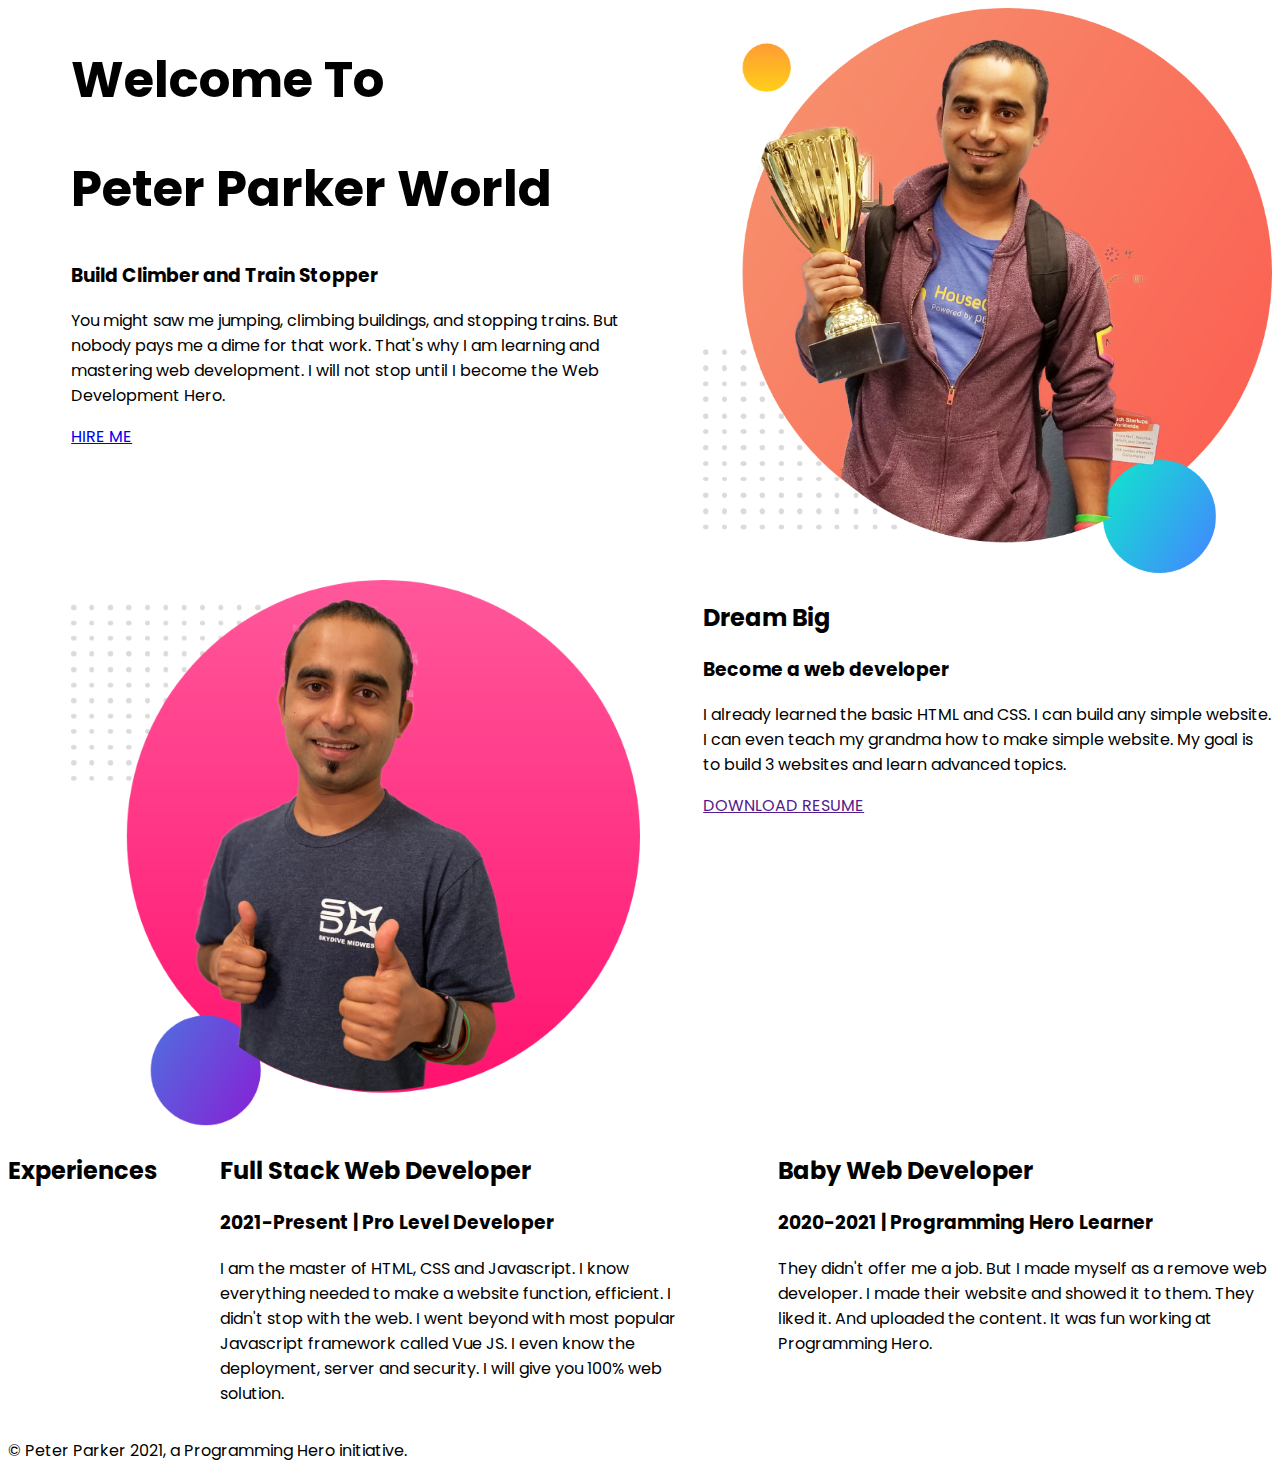
==== index.html @ ad8d2e37 "My git commit" ====
<!DOCTYPE html>
<html lang="en">
<head>
    <meta charset="UTF-8">
    <meta name="viewport" content="width=device-width, initial-scale=1.0">
    <meta http-equiv="X-UA-Compatible" content="ie=edge">
    <title>Peter Parker Website</title>
    <link href="https://fonts.googleapis.com/css?family=Poppins&display=swap" rel="stylesheet">
    <link rel="stylesheet" href="style.css">
</head>
<body>
    <section class="top-banner">
        <div class="half-width">
            <h1>Welcome To</h1>
            <h1><span>Peter Parker</span> World</h1>
            <h3>Build Climber and Train Stopper</h3>
            <p>You might saw me jumping, climbing buildings, and stopping trains. But nobody pays me a dime for that work. That's why I am learning and mastering web development. I will not stop until I become the Web Development Hero.</p>
            <a class="anchor-button" target="_blank" href="https://www.linkedin.com/company/programminghero/">HIRE ME</a>
        </div>
        <div class="half-width">
            <img src="images/jhankar.png" alt="">
        </div>
    </section>
    <section class="dream-area">
        <div class="half-width">
            <img src="images/jhankar2.png" alt="">
        </div>
        <div class="half-width">
            <h2>Dream Big</h2>
            <h3>Become a web developer</h3>
            <p>I already learned the basic HTML and CSS. I can build any simple website. I can even teach my grandma how to make simple website. My goal is to build 3 websites and learn advanced topics.</p>
            <a class="anchor-button" href="">DOWNLOAD RESUME</a>
        </div>
    </section>
    <section class="experience-area">
        <h2>Experiences</h2>
        <div class="half-width" id="full-stack">
            <h2>Full Stack Web Developer</h2>
            <h3>2021-Present | Pro Level Developer</h3>
            <p>I am the master of HTML, CSS and Javascript. I know everything needed to make a website function, efficient. I didn't stop with the web. I went beyond with most popular Javascript framework called Vue JS. I even know the deployment, server and security. I will give you 100% web solution.</p>
        </div>
        <div class="half-width" id="baby-web">
            <h2>Baby Web Developer</h2>
            <h3>2020-2021 | Programming Hero Learner</h3>
            <p>They didn't offer me a job. But I made myself as a remove web developer. I made their website and showed it to them. They liked it. And uploaded the content. It was fun working at Programming Hero.</p>
        </div>
    </section>
    <footer>
        <p>© Peter Parker 2021, a Programming Hero initiative.</p>
    </footer>
</body>
</html>
---- style.css ----
body{
    font-family: 'Poppins', sans-serif;
}
h1{
    font-size: 50px;
}
.orange-color{
    color: orange;

}
section{
    display: flex;
}
.half-width{
    width: 50%;
    padding-left: 5%;

}
.half-width img{
    width: 100%;
}
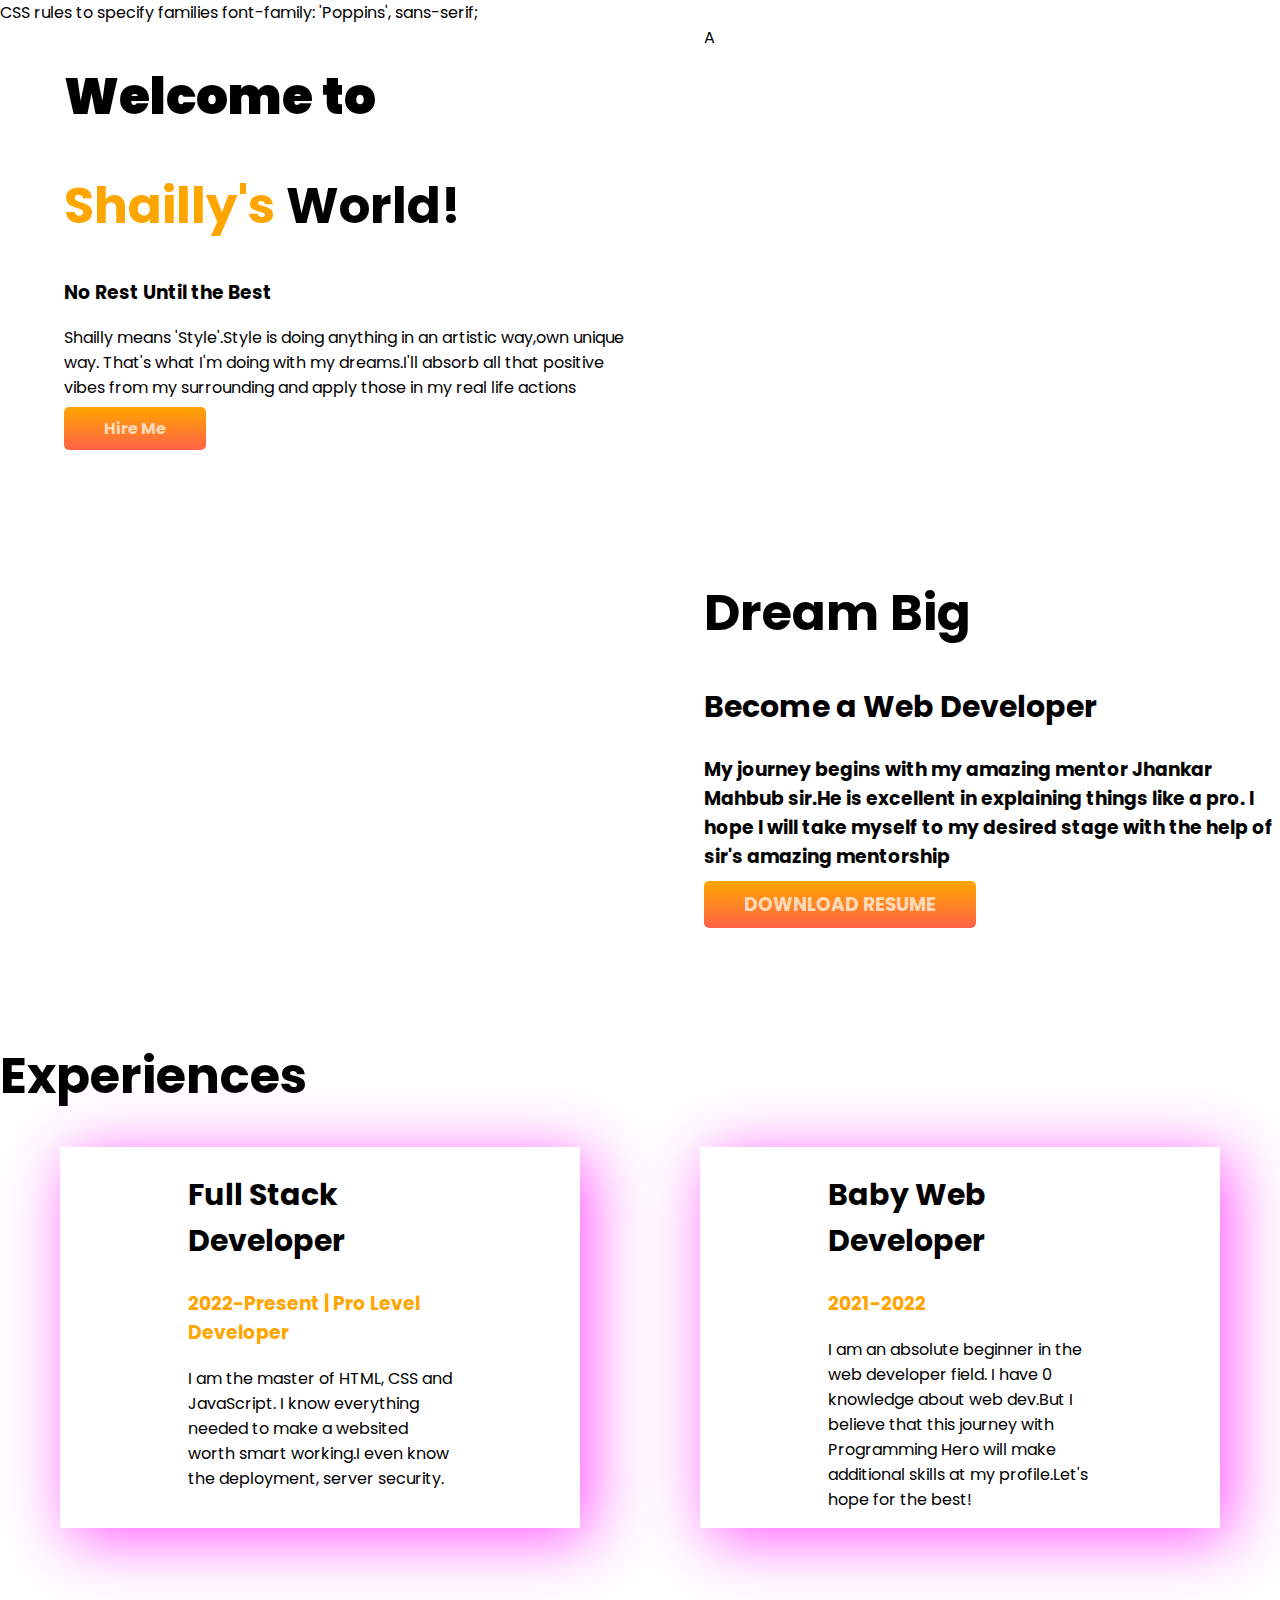
==== commit feeb6f74: "Rename idex.html to index.html" ====
--- a/index.html
+++ b/index.html
@@ -1,52 +1,70 @@
 <!DOCTYPE html>
 <html lang="en">
+
 <head>
     <meta charset="UTF-8">
+    <meta http-equiv="X-UA-Compatible" content="IE=edge">
     <meta name="viewport" content="width=device-width, initial-scale=1.0">
-    <meta http-equiv="X-UA-Compatible" content="ie=edge">
-    <title>Peter Parker Website</title>
-    <link href="https://fonts.googleapis.com/css?family=Poppins&display=swap" rel="stylesheet">
+    <title>Shailly's Portfolio</title>
+    <link rel="preconnect" href="https://fonts.googleapis.com">
+    <link rel="preconnect" href="https://fonts.gstatic.com" crossorigin>
+    <link href="https://fonts.googleapis.com/css2?family=Poppins&display=swap" rel="stylesheet">
+    CSS rules to specify families
+
+    font-family: 'Poppins', sans-serif;
     <link rel="stylesheet" href="style.css">
 </head>
+
 <body>
-    <section class="top-banner">
+    <section class="top banner flexible-container">
         <div class="half-width">
-            <h1>Welcome To</h1>
-            <h1><span>Peter Parker</span> World</h1>
-            <h3>Build Climber and Train Stopper</h3>
-            <p>You might saw me jumping, climbing buildings, and stopping trains. But nobody pays me a dime for that work. That's why I am learning and mastering web development. I will not stop until I become the Web Development Hero.</p>
-            <a class="anchor-button" target="_blank" href="https://www.linkedin.com/company/programminghero/">HIRE ME</a>
+            <h1><b>Welcome to</b></h1>
+            <h1><span class="orange-color">Shailly's</span> World!</h1>
+            <h3>No Rest Until the Best</h3>
+            <p>Shailly means 'Style'.Style is doing anything in an artistic way,own unique way. That's what I'm doing
+                with
+                my
+                dreams.I'll absorb all that positive vibes from my surrounding and apply those in my real life actions
+            </p>
+            <a class="link-button" target="_blank" href="https://www.linkedin.com/in/shailly-purohit-66113a226">Hire
+                Me</a>
         </div>
         <div class="half-width">
-            <img src="images/jhankar.png" alt="">
+            <img src="images/firstediting.png" alt="">A
         </div>
     </section>
-    <section class="dream-area">
+    <section class="dream-big flexible-container">
         <div class="half-width">
             <img src="images/jhankar2.png" alt="">
         </div>
         <div class="half-width">
-            <h2>Dream Big</h2>
-            <h3>Become a web developer</h3>
-            <p>I already learned the basic HTML and CSS. I can build any simple website. I can even teach my grandma how to make simple website. My goal is to build 3 websites and learn advanced topics.</p>
-            <a class="anchor-button" href="">DOWNLOAD RESUME</a>
+            <h1>Dream Big</h1>
+            <h2>Become a Web Developer</h2>
+            <h3>
+                <p>My journey begins with my amazing mentor Jhankar Mahbub sir.He is excellent in explaining things like
+                    a pro. I hope I will take myself to my desired stage with the help of sir's amazing mentorship</p>
+                <a class="link-button" target="_blank" href="">DOWNLOAD RESUME</a>
+            </h3>
         </div>
     </section>
     <section class="experience-area">
-        <h2>Experiences</h2>
-        <div class="half-width" id="full-stack">
-            <h2>Full Stack Web Developer</h2>
-            <h3>2021-Present | Pro Level Developer</h3>
-            <p>I am the master of HTML, CSS and Javascript. I know everything needed to make a website function, efficient. I didn't stop with the web. I went beyond with most popular Javascript framework called Vue JS. I even know the deployment, server and security. I will give you 100% web solution.</p>
-        </div>
-        <div class="half-width" id="baby-web">
-            <h2>Baby Web Developer</h2>
-            <h3>2020-2021 | Programming Hero Learner</h3>
-            <p>They didn't offer me a job. But I made myself as a remove web developer. I made their website and showed it to them. They liked it. And uploaded the content. It was fun working at Programming Hero.</p>
+        <h1>Experiences</h1>
+        <div class="flexible-container">
+            <div class="experience-item">
+                <h2>Full Stack Developer</h2>
+                <h3 class="orange-color">2022-Present | Pro Level Developer</h3>
+                <p>I am the master of HTML, CSS and JavaScript. I know everything needed to make a websited worth smart
+                    working.I even know the deployment, server security.</p>
+            </div>
+            <div class="experience-item">
+                <h2>Baby Web Developer</h2>
+                <h3 class="orange-color">2021-2022</h3>
+                <p>I am an absolute beginner in the web developer field. I have 0 knowledge about web dev.But I believe
+                    that this journey with Programming Hero will make additional skills at my profile.Let's hope for the
+                    best!</p>
+            </div>
         </div>
     </section>
-    <footer>
-        <p>© Peter Parker 2021, a Programming Hero initiative.</p>
-    </footer>
 </body>
-</html>+
+</html>
--- a/style.css
+++ b/style.css
@@ -1,21 +1,50 @@
 body{
     font-family: 'Poppins', sans-serif;
+    margin: 0;
 }
 h1{
     font-size: 50px;
 }
+h2{
+    font-size: 30px;
+}
 .orange-color{
     color: orange;
-
 }
-section{
+.flexible-container{
     display: flex;
+    margin-bottom:100px ;
 }
 .half-width{
     width: 50%;
     padding-left: 5%;
-
 }
 .half-width img{
     width: 100%;
+}
+.link-button{
+    text-decoration: none;
+    background-image: linear-gradient(orange,tomato);
+    color: peachpuff;
+    font-weight: 700;
+    padding: 10px 40px;
+    border-radius: 5px;
+
+}
+.top-banner{
+    background-image: url(images/top-banner.png);
+    background-repeat: no-repeat ;
+}
+.dream-big{
+    background-image: url(images/dream-bg.png);
+    background-repeat: no-repeat;
+    background-position: right ;
+}
+.experience-item{
+    width:80%;
+    margin-left: 60px;
+    margin-right: 60px;
+    padding-left: 10%;
+    padding-right: 10%;
+    box-shadow: 10px 10px 60px rgba(255, 0, 255, 0.678);
 }